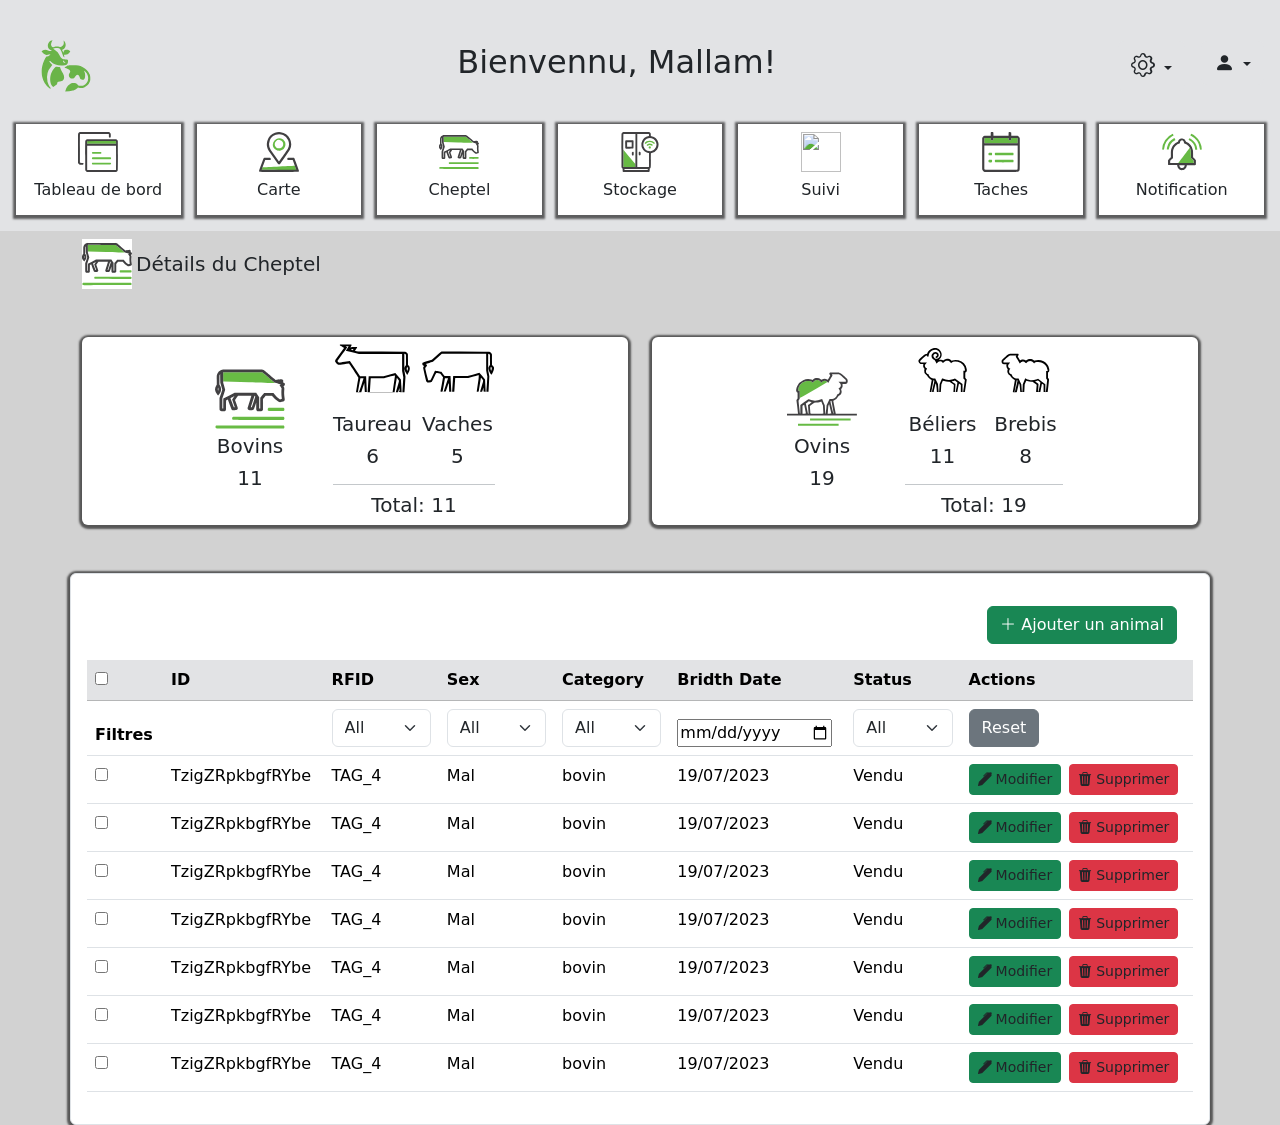
==== cheptel.html @ f748ea30 "Ajout de mon projet" ====
<!doctype html>
<html lang="en">

<head>
  <meta charset="utf-8">
  <meta name="viewport" content="width=device-width, initial-scale=1">
  <title>HerdTech_App</title>
  <link href="https://cdn.jsdelivr.net/npm/bootstrap@5.3.8/dist/css/bootstrap.min.css" rel="stylesheet"
    integrity="sha384-sRIl4kxILFvY47J16cr9ZwB07vP4J8+LH7qKQnuqkuIAvNWLzeN8tE5YBujZqJLB" crossorigin="anonymous">
  <link rel="stylesheet" href="https://cdn.jsdelivr.net/npm/bootstrap-icons@1.13.1/font/bootstrap-icons.min.css">
  <link rel="stylesheet" href="style.css">
</head>

<body>

  <header class="container-fluid d-none p-3 d-lg-block bg-secondary-subtle">
    <section class="d-flex justify-content-between align-items-center">
      <svg xmlns="http://www.w3.org/2000/svg" xml:space="preserve" width="100" height="100" viewBox="0 0 158.8 158.8">
        <path
          d="m107.2 160.8 1.6-4.7c1.4-3.3 4.4-6.4 7.4-7.9 1.5-.7 2-.8 4.2-.8 3.1 0 4.4.5 6.7 2.7l1.6 1.5h3.3c3.3 0 3.4 0 5.1-.9 6.6-3.3 8.6-11.5 4.5-18.4-1-1.6-4.4-5.1-4.2-4.2l.9 2.9c.5 2 .6 2.7.6 5-.2 4.5-1.5 6.3-4.5 6.3q-3.7.1-4.2-4.3-.5-4.1-3.6-4-1.7 0-3.4 3.1-.6 1.4-1.8 2.1c-1 .7-1.3.8-3.1.8s-2.2-.1-3.2-.8a5 5 0 0 1-2.1-4.1c0-1.3.2-1.8 1-3.2 1.3-2.2 1.4-2.8 1-4q-.3-2-4.4-3.4c-2.2-.8-4.5-2-4.5-2.4l1-.4q1.8-.3 3.3-1.6c.7-.5 1-.6 6.6-.8 8.5-.2 13 .4 17.6 2.5a23 23 0 0 1 11.8 12.5c.7 2 1 6.8.5 9-.4 2-1.8 4.8-3.2 6.5s-4 3.6-6.3 4.5-6 1.1-8.3.6l-1.6-.3-1.1 1a16 16 0 0 1-6 3.6c-1 .2-4 .7-6.7 1zm-25.5-5.4a32 32 0 0 1-11-18c-.8-3-1-9.7-.6-13 .7-5.2 2.8-11.6 5.4-16.3 1.4-2.6 1.7-3 2.6-3q2.3 0 4.4-2 1.3-1.2 1.4-1.5l-2.5.5c-4.2 1.2-6.6.6-9.8-2.7-1-1-1.7-2-1.7-2.1 0-.5 2-1.9 3.5-2.3q3-1 6.5.6c2.3 1 3.6 1.2 5.1.8q2.3-.3-.4-1.1c-3-1.1-5-4-5-7.1s1.7-6.1 4.3-7.8c.9-.5 3.2-1.3 3.2-1l-1 1.9c-1 2-1.5 4.4-1.3 5.7.3 1.2 1.3 3 2 3.3s1 .2 2.7-.3c2.6-.9 6-1 8.1-.2.8.3 1.8.5 2.1.5 1.6 0 4.4-2.4 5-4.4.4-1.2.4-3.4.1-5q-.4-1.4.3-.8.6.3 1.3 1.5c3 4.6 1.6 10.2-3 12.5l-1.2.6a35 35 0 0 0 2.8 4.6V96l1.3-.6c1.9-1 5-1 6.8 0q1.3.7 1.8 1.3c.5.5.5.6.1 1.1a16 16 0 0 1-4.1 4c-1 .5-1.6.6-3.5.6h-2.2l.4 2c.7 2.6.7 2.6-.3 1.7s-1.4-1.6-2.7-5.4c-1.8-5.3-3.3-7.6-5.3-8.5-1.8-.8-7.3-.6-8.7.3-.4.3-.2.5 3.3 3 3 2 4 3.1 6.1 7.3 3 5.6 4.7 6.8 10 7 3.1.2 3.6.4 3.7 1.7q.2 2.9-.7 4.7c-1 2.2-2.5 2.8-7.3 3.2-7.4.7-14.6-1.4-18.6-5.4-1.4-1.5-1.8-1.7-2.4-1.5q-.7 0-.7.4c0 .6 2 3 3.3 4.4l1.5 1.4-1.3 1.5a28 28 0 0 0-6.4 25c.7 2.5 2.7 6.9 4.2 8.8 1 1.2 1 1.4.6 2q-.3.4-.6.5zm25.6-40.7q.5-.8-.9-1-1.2-.1-1.3-1.1-.2-1.1-1-.8c-.4.4-.5 1.4 0 2.1.5 1 2.4 1.5 3.2.8m-19 38.8c-5-2.6-6.5-13.5-3.1-22l2-4c1.2-2 4.3-5.5 5.2-6 .3-.1 6.5.4 6.7.6l.5 1.7q.5 2 4.2 8.6c2.3 4.3 2.4 8.4 0 10.7-1.2 1.4-2.3 1.7-5 1.8q-3.2 0-3.8 1.3c-.2.4-.5 1.7-.7 3-"
          style="fill:#6AB449;stroke-width:.264583" transform="translate(-29.1 -40.9)" />
      </svg>

      <article>
        <h2>Bienvennu, Mallam!</h2>
      </article>

      <div class="d-flex gap-3">
        <div class="dropdown ">
          <a class="btn bg-secondary-subtle dropdown-toggle" href="#" role="button" data-bs-toggle="dropdown"
            aria-expanded="false">
            <i class="fs-4 bi bi-gear"></i>
          </a>

          <ul class="dropdown-menu">
            <li><a class="dropdown-item" href="#"><i class="bi bi-moon-stars-fill"></i>/<i
                  class="bi bi-sun-fill"></i>Mode sombre</a></li>
            <li><a class="dropdown-item" href="#"><i class="bi bi-globe"></i> Langue</a></li>
          </ul>
        </div>

        <div class="dropdown ">
          <a class="btn bg-secondary-subtle dropdown-toggle" href="#" role="button" data-bs-toggle="dropdown"
            aria-expanded="false">
            <i class="fs-5 bi bi-person-fill"></i>
          </a>

          <ul class="dropdown-menu">
            <li><a class="dropdown-item" href="#"><i class="bi bi-person-gear"></i> Parametre du compte</a></li>
            <li><a class="dropdown-item" href="connexion.html"><i class="bi bi-box-arrow-right"></i> Se déconnecter</a>
            </li>
          </ul>
        </div>
      </div>
    </section>

    <section class="d-flex gap-3 mt-2">

      <a href="index.html"
        class="d-flex flex-column justify-content-center align-items-center text-decoration-none bg-white text-dark text-center gap-2 p-2 w-100 card_nav">
        <article class="img_nav"><img src="Icons/dashboard.svg" alt=""></article>
        <h6>Tableau de bord</h6>
      </a>

      <a href="#"
        class="d-flex flex-column justify-content-center align-items-center text-decoration-none bg-white text-dark text-center gap-2 p-2 w-100 card_nav">
        <article class="img_nav"><img src="Icons/Carte de la ferme.svg" alt=""></article>
        <h6>Carte</h6>
      </a>

      <a href="cheptel.html"
        class="d-flex flex-column justify-content-center align-items-center text-decoration-none bg-white text-dark text-center gap-2 p-2 w-100 card_nav">
        <article class="img_nav"><img src="Icons/Cheptel.svg" alt=""></article>
        <h6>Cheptel</h6>
      </a>

      <a href="stockage.html"
        class="d-flex flex-column justify-content-center align-items-center text-decoration-none bg-white text-dark text-center gap-2 p-2 w-100 card_nav">
        <article class="img_nav"><img src="Icons/Stockage.svg" alt=""></article>
        <h6>Stockage</h6>
      </a>

      <a href="suivi.html"
        class="d-flex flex-column justify-content-center align-items-center text-decoration-none bg-white text-dark text-center gap-2 p-2 w-100 card_nav">
        <article class="img_nav"><img src="Icons/Suivi du bétail.svg" alt=""></article>
        <h6>Suivi</h6>
      </a>

      <a href="tache.html"
        class="d-flex flex-column justify-content-center align-items-center text-decoration-none bg-white text-dark text-center gap-2 p-2 w-100 card_nav">
        <article class="img_nav"><img src="Icons/Gestionnaire de Taches.svg" alt=""></article>
        <h6>Taches</h6>
      </a>

      <a href="notification.html"
        class="d-flex flex-column justify-content-center align-items-center text-decoration-none bg-white text-dark text-center gap-2 p-2 w-100 card_nav">
        <article class="img_nav"><img src="Icons/Notifications.svg" alt=""></article>
        <h6>Notification</h6>
      </a>
    </section>

  </header>

  <div class="d-flex Color_main">

    <aside
      class="said_bar d-flex d-lg-none flex-column justify-content-center align-items-center p-2 gap-3 d-lg-non sticky-top">

      <a href="index.html"
        class="d-flex flex-column justify-content-center align-items-center text-decoration-none bg-white text-dark text-center h-100 gap-2 p-2 nav_width card_nav">
        <article class="img_nav"><img src="Icons/dashboard.svg" alt=""></article>
      </a>

      <a href="#"
        class="d-flex flex-column justify-content-center align-items-center text-decoration-none bg-white text-dark text-center h-100  gap-2 p-2 nav_width card_nav">
        <article class="img_nav"><img src="Icons/Carte de la ferme.svg" alt=""></article>
      </a>

      <a href="cheptel.html"
        class="d-flex flex-column justify-content-center align-items-center text-decoration-none bg-white text-dark text-center h-100 gap-2 p-2 nav_width  card_nav">
        <article class="img_nav"><img src="Icons/Cheptel.svg" alt=""></article>
      </a>

      <a href="stockage.html"
        class="d-flex flex-column justify-content-center align-items-center text-decoration-none bg-white text-dark text-center h-100 gap-2 p-2 nav_width card_nav">
        <article class="img_nav"><img src="Icons/Stockage.svg" alt=""></article>
      </a>

      <a href="suivi.html"
        class="d-flex flex-column justify-content-center align-items-center text-decoration-none bg-white text-dark text-center h-100 gap-2 p-2 nav_width card_nav">
        <article class="img_nav"><img src="Icons/Suivi du bétail.svg" alt=""></article>
      </a>

      <a href="tache.html"
        class="d-flex flex-column justify-content-center align-items-center text-decoration-none bg-white text-dark text-center h-100 gap-2 p-2 nav_width card_nav">
        <article class="img_nav"><img src="Icons/Gestionnaire de Taches.svg" alt=""></article>
      </a>

      <a href="notification.html"
        class="d-flex flex-column justify-content-center align-items-center text-decoration-none bg-white text-dark text-center h-100 gap-2 p-2 nav_width card_nav">
        <article class="img_nav"><img src="Icons/Notifications.svg" alt=""></article>
      </a>

      <div class="d-flex flex-column gap-2">
        <div class="dropdown ">
          <a class="btn bg-secondary-subtle dropdown-toggle" href="#" role="button" data-bs-toggle="dropdown"
            aria-expanded="false">
            <i class="fs-4 bi bi-gear"></i>
          </a>

          <ul class="dropdown-menu">
            <li><a class="dropdown-item" href="#"><i class="bi bi-moon-stars-fill"></i>/<i
                  class="bi bi-sun-fill"></i>Mode sombre</a></li>
            <li><a class="dropdown-item" href="#"><i class="bi bi-globe"></i> Langue</a></li>
          </ul>
        </div>

        <div class="dropdown ">
          <a class="btn bg-secondary-subtle dropdown-toggle" href="#" role="button" data-bs-toggle="dropdown"
            aria-expanded="false">
            <i class="fs-5 bi bi-person-fill"></i>
          </a>

          <ul class="dropdown-menu">
            <li><a class="dropdown-item" href="#"><i class="bi bi-person-gear"></i> Parametre du compte</a></li>
            <li><a class="dropdown-item" href="connexion.html"><i class="bi bi-box-arrow-right"></i> Se déconnecter</a>
            </li>
          </ul>
        </div>
      </div>

    </aside>


    <main class="flex-grow-1" style="margin-left: 0 !important;">
      <section class="container d-flex align-items-center gap-1 mt-2">
        <article class="img_tableau_bord bg-white"><img src="Icons/Cheptel.svg" alt=""></article>
        <h5 class="m-0">Détails du Cheptel</h5>
      </section>

      <section class="container mt-5 Detail_tableau_marge w-100">
        <div class="row g-4">

          <div class="col-12 col-md-12 col-lg-6">
            <div class="card_nav bg-white d-flex justify-content-center align-items-center gap-5 rounded"
              >
              <div class="text-center">
                <article class="Logo"><img src="Icons/Cheptel.svg" alt=""></article>
                <h5>Bovins</h5>
                <h5>11</h5>
              </div>

              <div>

                <div class="d-flex gap-2">
                  <div class="text-center">
                    <svg xmlns="http://www.w3.org/2000/svg" width="75" height="75" viewBox="0 0 126.4 102.1">
                      <path
                        d="M110.6 81c-1.8-.1-1.8-.1-1.8-.7l-.1-3.5-.2-3-1.1 3.5-1.2 3.5h-3.7l2.7-9q2.6-8.9 2.6-9.8c0-1 0-1-1.8-3.1-1.7-2.1-1.7-2.2-1.9-1.6l-2 12-1.7 11.6H55v-1l1.7-24.5.1-1.5 12.5.1 12.5.2 6.2-1.8 13.7-3.7 9.3 10.7c.2.3.4 3 .8 10.9l.5 10.5.7.1q.9.1 0 .1zm-13.5-.6 4-27.2-.2-.6q-.2-.3-6.7 1.6l-9 2.4-2.5.6H71.5c-10.9 0-11.3 0-11.3.4l-1.4 22.6v.5H78c15.1 0 19.1 0 19.2-.3m-61.8 0 2-12c1.2-6.5 2.1-12 2-12.2 0-.3-15.1-23-15.7-23.7a42 42 0 0 0-8.4 1.1q-8 1.3-9 1.2-.8 0-1.6-.6C3.4 33.5.7 30.6.4 29.7A5 5 0 0 1 .8 26L15.2 6.3c0-.2-5.6-3.8-6.7-4.2q-.7-.4-.3-1.3c.2-.4.3-.4 9.8-.4 9.2 0 9.6 0 9.8.4.4.7.2 1.3-1 3l-1 1.6L27 5c1.2-.5 1.5-.5 5.6-.5s4.3 0 4.5.4l.2.7-1.9 2.8q-1.7 2.3-1.7 2.6l2.7.7 2.6.7h39.7l39.7.2 1 .4a7 7 0 0 1 3.2 3c.4 1 .4 1 .4 10v9l1 .8c2.5 2.2 2.8 6.2.7 10.7a30 30 0 0 1-3 5.2 31 31 0 0 1-3.6-6q-2.6-6 .6-9.4l.9-1V17.6l-.6-.6c-.5-.5-2-1-2.2-.8v27.5l1 5.5 1 5.5-.8 12.7-.9 13.1c0 .4 0 .5-1.7.5h-1.8v-1l.8-12.7.7-11.8-1-5.2-1-5.1V16.3H40.4l-8-1.8-14.2-3.3 2.3-3.6 2.5-4-2-.1q-1.9 0-2.5-.2-1-.2.7.9l1.3.8q.4.2-8.1 11.7L4 28.4q.1.4 1.3 1.6 1.3 1.3 1.8 1.2c.2 0 4.4-.6 9.2-1.5l8.8-1.4L33.7 41l8.6 12.8h10.2v.9l1.1 24 .1 2h-3.4l-.1-.8-.8-14.4-2.6 7.6-2.5 7.7h-4.5c-4.3 0-4.5 0-4.5-.4m9-11L48 57.6c0-.3-.3-.3-2.6-.3q-2.6 0-2.6.2c-.2.4-4 22.4-4 22.8q0 .3.9.2h.8zm78.2-26.2c.6-1.9.6-2.8 0-4l-.7-.8-.5.9c-.4.7-.4 1-.4 2.5.1 1.5.7 3.3 1 3zM31.1 8.3q.3-.4-.7-.3c-1 0-3.8 1-3.5 1.2l1.5.5 1.3.3.6-.7z"
                        style="display:inline;fill:#010101;fill-opacity:1;stroke-width:.204212" />
                    </svg>
                    <h5>Taureau</h5>
                    <h5>6</h5>
                  </div>

                  <div class="text-center">
                    <svg xmlns="http://www.w3.org/2000/svg" width="75" height="75" viewBox="0 0 128.3 102.7">
                      <path
                        d="m35 80.5 2.2-12.2 2.2-12.1-2-2.9-2.5-3.2c-.3-.3-5.7-1.4-6.9-1.4-.3 0-1 1.3-3.7 7.1-3.6 7.9-4 8.4-5.7 8.9l-3.3.2c-2.2 0-2.3 0-3.1-.5-1.6-1-1.7-1.2-4.4-13L5.3 40q.1-.6.8-2 .7-1.2.6-1.4l-1-.7q-1-.5-1.4-1.2c-.7-1.3-.4-3 .7-3.7.2-.2 3.8-1.4 7.9-2.7l7.4-2.3 7.3-6.4q7.3-6.4 8.4-7l1-.5h30.7l40.7.2 10.2.1 1 .6q2 1 3 3l.5 1v9l.1 9.1 1.3 1.3 1.8 2.3c1 2 .2 5.7-1.8 9.3a16 16 0 0 1-2.5 3.7 17 17 0 0 1-2.9-4q-2-3.7-2-6.7c0-1.6.1-2 .6-3l1.3-2 .7-.7V17.5l-.7-.7q-.8-.6-1.5-.7l-.9-.1v28.3l1 5 1 5.2-.7 13.1-.7 13.1h-3.6v-1.2l.9-12.9.7-11.7-1-5-1-5.2V15.8H37.3L35 18 22.6 29.3q-.4.4-6.8 2.3l-6.3 2 1.3.8q1.2.6 1.4 1c.1.1-2.2 3.6-3 4.6-.4.4-.4.5 2 10.8L14 61.4c.2.2 2 0 3.4-.1.6-.1.7-.4 4.4-8.2l3.8-8.2c.2-.2 10.8 1.6 11 1.9l2.7 3.7L42 54h10.2v.8l1.4 25.9h-3.7v-.9l-.3-6.6c-.2-8.9 0-8.9-3-.1L44 80.6h-1.8l-1.8.1 3.8-11.5L48 57.6h-5.3l-4 23-1.8.1q-1.8 0-2-.2m87.7-38q.7-2.3-.5-3.5l-.6-.7-.4.7c-.4.6-.5 1-.4 2.4q0 1.6.6 2.6l.4 1 .3-.6zM55 79.8l1.7-25.6c0-.1 5.5-.2 12.3-.2h12.3l7.4-2 12.8-3.5c.1 0 2.4 2.5 5 5.6l4.8 5.6.4 8.7.5 10.5.2 1.8h-1.8c-1.7 0-1.8 0-1.8-.5l-.1-3.4-.2-3-1.1 3.5-1.1 3.4h-3.6l2.7-8.8c2-6.4 2.6-9 2.6-9.8 0-1.2 0-1-3.5-5.1q-.1-.2-.3-.1l-3.8 23.7-1.7.1h-1.6v-.6l2-13.8a68 68 0 0 0 1.5-13.6c-.2-.3-1.5 0-9.2 2.2l-8.9 2.6H71.3c-10.6 0-11.1 0-11.1.4l-1.5 22.4c0 .4-.2.4-1.8.4H55z"
                        style="fill:#010101;fill-opacity:1;stroke-width:.205348" />
                    </svg>
                    <h5>Vaches</h5>
                    <h5>5</h5>
                  </div>
                </div>

                <div class="border-top border-secondary-subtle text-center mt-2">
                  <h5 class="pt-2">Total: 11</h5>
                </div>
              </div>

            </div>
          </div>

          <div class="col-12 col-md-12 col-lg-6">
            <div class="card_nav bg-white d-flex justify-content-center align-items-center gap-5 rounded"
             >
              <div class="text-center">
                <article class="Logo"><img src="Icons/Ovins.svg" alt=""></article>
                <h5>Ovins</h5>
                <h5>19</h5>
              </div>

              <div>

                <div class="d-flex gap-2">
                  <div class="text-center">
                    <svg xmlns="http://www.w3.org/2000/svg" width="75" height="75" viewBox="0 0 126.4 102.1">
                      <path
                        d="M43 80.5q-1.4 0-1.5-.2L45 60.2l-1.7-.9a13 13 0 0 1-5.5-5.3c-.6-1.3-.9-1.5-1.8-2a8 8 0 0 1-3.6-7.9q.1-1.2.4-1.8c.3-.6.3-.6-.3-1.2-.3-.3-.9-1.2-1.2-1.9a5 5 0 0 1-.7-3l.2-2.1.1-.6h-2l-2.9-.2q-3-1.2-3.4-4.4c-.1-2 .2-2.6 4-6.2 5.8-5.3 6.7-5.9 9.5-6.4l1.2-.3.6-1.4c1.6-3.9 5.1-6.8 9.5-7.9 4.2-1 8.2 0 11.1 2.9 4.8 4.8 4.4 12.4-.9 16q-1.3.8-.6.6l2.5-.2c1.9 0 2 0 3.4.8l1.5.7 1-.8a11 11 0 0 1 5.2-2c2.5-.1 5.3.8 7 2.3l.8.7 1.5-.4q4.6-1.6 10.3-.1A19 19 0 0 1 104 41.7c.6 3 .2 4.5-1.4 5.5l-1 .6v8.8l1.2 1.5 1.3 1.5-1.5 10-1.6 10.6c0 .4-.2.5-1.5.5H98l.1-.6 1.5-10 1.3-9.6-1.2-1.5-1.3-1.4V44.7h1.3c1.5 0 1.5-.1 1.2-2a16 16 0 0 0-12-13q-6.8-1.8-10.5 1.4l-.7.8-1.3-1.5c-1-1-1.6-1.6-2.6-2-1.2-.6-1.4-.7-3-.6-2.5.1-3.8.8-5.6 2.7L64 32l-.4-.6q-2-2.5-4.5-2.5-2.9 0-5 2.6-.6 1-1 1l-1.5-2.9C50 27 50 27 48.9 26.3q-2.4-1.1-3.5-3.6c-.5-1-.6-1.4-.6-2.9 0-1.6 0-1.8.7-3a7 7 0 0 1 6-3.6 6 6 0 0 1 4.9 3c1.4 3-.5 6.7-3.6 7l-1 .1V22c0-1.3.1-1.5.5-1.5q.4 0 1-.5c1.3-1.3.6-3.5-1.2-4-2.2-.6-4.6 1.8-4.2 4.2.2 1 1.3 2.7 2.1 3.4 3.8 2.7 9.5-.9 9.5-5.9 0-3.2-2-6.2-5.2-7.7-2.4-1-5.7-1-8.6.5-1.6.7-3.9 3-4.7 4.8-.6 1.4-1.2 3.6-1.2 4.9v.7H37v-1c0-1.2-.2-1.3-1.8-.5a70 70 0 0 0-9.6 8.7c-.3.7 0 1.8.6 2.3.4.4.8.4 5.6.5H37l-1.5 1.7c-1.7 1.9-2 2.4-2 3.7q0 2.6 2.8 4.2l1 .6q0 .1-.7 1l-1 1.6a6 6 0 0 0 .1 3.9c.5 1 2 2.5 3.1 2.8.7.2.8.3 1.1 1.2.5 1.4 1.8 3.2 2.8 4.1L45 57c1.2.6 1.7.7 3.7.8H51l2.3 4.7 2.3 4.6.5 6.6.6 6.7-3 .2c-3.5.1-8.4 0-8.4-.4l2.2-9.2c1.9-7.9 2-9 1.9-9.6q-.2-.8-.8-.7-.5 0-.6.2l-3.6 19q-.1.6.4.6zm10.7-.5-.5-6.1c-.5-5.2-.6-5.8-1-6.8q-.6-1-.7-.8l-3.3 14a9 9 0 0 0 2.8.2c2.7 0 2.7 0 2.7-.5m5.3.5h-1.5l.2-1.5.4-6.7.3-5.1 2-4.6 2-4.8 1.2.2a22 22 0 0 0 11 2.2c3.3-.2 5.2-.6 8.6-2l1-.4 6.4 4.6 6.3 4.5v6.9l.1 6.9h-2.9V68.5l-1.5-1-1.6-1.1-1.5 7.1-1.4 7-1.4.1c-1.2 0-1.3 0-1.3-.3s.6-3.8 1.5-7.9l1.5-7.7c0-.2-1-1-2.1-2L84 61.3l-1.8.5-2.6.8-.9.2 3 2.2L85 67a148 148 0 0 1-.8 13.3q0 .3-1.3.3-1.5.1-1.3-.4l.8-11.4c0-.4-.8-1-3.7-3L75 63.3H73c-2.2 0-4.9-.4-7.2-1.2q-2-.7-2-.4l-1.4 3.2-1.2 3-.3 5-.5 6.3-.1 1.3H73 59"
                        style="display:inline;fill:#010101;stroke-width:.204212" />
                    </svg>
                    <h5>Béliers</h5>
                    <h5>11</h5>
                  </div>

                  <div class="text-center">
                    <svg xmlns="http://www.w3.org/2000/svg" width="75" height="75" viewBox="0 0 126.4 102.1">
                      <path
                        d="m96.7 80.7-1.5-.2h-1.5V68.3l-1.2-.9q-1.7-1.2-1.6-.6L88.3 80c0 .5-.1.5-3.7.5h-3.5v-1.2L82 69c0-.5-.3-.8-3.5-3.1l-3.5-2.6h-2q-3.6 0-7-1.1-1.3-.5-1.6-.4L63 65l-1.2 3-.3 6.2-.4 6.3-3.4.1c-3.2 0-3.3 0-3.4-.3l-.5-6.2c-.4-5.5-.5-5.7-1-7l-.7-1.2-1.7 7-1.8 7.5c-.1.3-.5.4-3.5.4q-3.3 0-3.3-.3L45.2 61c.1-.4 0-.5-1.6-1.4a14 14 0 0 1-5.7-5.4q-.7-1.5-1.4-1.7c-1-.4-2.6-2.2-3.1-3.4q-1.4-3-.4-6l.3-1-.7-.9a8 8 0 0 1-1.5-6.5l.2-.8h-2.7c-2.9 0-3.9-.3-4.7-1.3a6 6 0 0 1-1-4c.2-1.9.8-2.6 5.5-6.7 6.6-5.9 6.4-5.8 16-5.7 6 0 6.4 0 6.8.4q1 .8-.3 2.9l-.8 1.2 1.8 3.1 2 3.3q0 .3 1.5-.4c2.5-1.1 5.7-1 7.8.4l.7.5.8-.6c3.6-2.9 9.3-2.8 12.4 0 .9.8.9.8 1.5.5A19 19 0 0 1 103 40.8q1.2 5-1.2 6.4l-.7.4v9l1 1.4.8 1.4-1.1 10.5-1.2 10.5H99q-1.4 0-1.7.3t-.6 0m-51.2-.8c2-8 4.4-18.4 4.3-18.7q-.2-.3-.8-.3c-.5 0-.6 0-.8 1l-3.5 18.3c0 .5.6.3.8-.3m52-.2 1.2-10 1-9.2-.8-1.3L98 58V45h1.2c1.4 0 1.3 0 1.3-1.3a15 15 0 0 0-4-8.6c-3.3-3.6-7.9-5.5-12.8-5.3-2 0-2.5.1-3.5.6-.7.3-1.6.9-1.9 1.3l-.6.7-.9-1.2a7 7 0 0 0-5.8-3.1q-3.9 0-6.4 3.6l-.5.6-1.1-1.2c-2-1.9-3.4-2.3-5.5-1.7-1 .3-1.4.6-2.6 1.7l-1.4 1.4-3.1-5.3-3.4-5.8q-.4-.4.3-1.4l.5-1-5.5.1-5.4.1-1.2.6c-1.1.5-9 7.3-9.5 8.1-.3.5-.3 1.8-.1 2.6v.4h11.3L36 32.5l-1.7 2.3c-1 2.2 0 4.7 2.5 6l1 .5-.6.6c-1.6 1.7-2 4-1.2 6a4 4 0 0 0 3 2.5q.6-.1 1 1.1a10 10 0 0 0 4.8 5.5q2 1 5.5 1h1.3l2.2 4.7 2.3 4.8.5 6c.5 6.8.5 6.8 1 6.8s.5-.6.8-7.8l.2-5 2.1-5 2-5 .7.4c1.5 1.3 4.6 2.3 8 2.7q4.4.6 11-1.6l2-.7 6 4.5 6.2 4.5v6.6c0 6.3 0 6.6.4 6.6q.4 0 .5-.8m-10.7-7.3c.9-4.3 1.6-7.9 1.5-8l-2.2-1.8-2.1-1.5-2.4.8c-2.1.7-2.3.8-2 1 .2.3 4.3 3.2 5.5 4l-.3 6.4c-.6 7.7-.6 7 0 7 .4-.1.5-.7 2-8"
                        style="display:inline;fill:#020202;fill-opacity:1;stroke-width:.204212" />
                    </svg>
                    <h5>Brebis</h5>
                    <h5>8</h5>
                  </div>
                </div>

                <div class="border-top border-secondary-subtle text-center mt-2">
                  <h5 class="pt-2">Total: 19</h5>
                </div>
              </div>

            </div>
          </div>

        </div>
      </section>

      <section class="container mt-5 card_nav bg-white p-3 rounded border Detail_tableau_marge w-100">

        <!-- --------Boutton_modal d'ajout_animal-------- -->

        <div class="d-flex justify-content-end m-3">
          <button type="button" class="btn btn-success" data-bs-toggle="modal" data-bs-target="#AjoutAnimal">
            <i class="bi bi-plus-lg"></i> Ajouter un animal
          </button>
        </div>
        <!-- __________________------_________________________-----_____ -->
        <div class="table-responsive">
          <table class="table">
            <thead class="table-secondary">
              <tr>
                <th><input type="checkbox"></th>
                <th scope="col">ID</th>
                <th scope="col">RFID</th>
                <th scope="col">Sex</th>
                <th scope="col">Category</th>
                <th scope="col">Bridth Date</th>
                <th scope="col">Status</th>
                <th scope="col">Actions</th>
              </tr>
            </thead>

            <thead>
              <tr>
                <th>Filtres</th>
                <th></th>

                <th>
                  <select class="form-select" aria-label="Default select example">
                    <option selected>All</option>
                    <option value="1">One</option>
                    <option value="2">Two</option>
                    <option value="3">Three</option>
                  </select>
                </th>
                <th>
                  <select class="form-select" aria-label="Default select example">
                    <option selected>All</option>
                    <option value="1">One</option>
                    <option value="2">Two</option>
                    <option value="3">Three</option>
                  </select>
                </th>
                <th>
                  <select class="form-select" aria-label="Default select example">
                    <option selected>All</option>
                    <option value="1">One</option>
                    <option value="2">Two</option>
                    <option value="3">Three</option>
                  </select>
                </th>
                <th>
                  <input type="date">
                </th>
                <th>
                  <select class="form-select" aria-label="Default select example">
                    <option selected>All</option>
                    <option value="1">One</option>
                    <option value="2">Two</option>
                    <option value="3">Three</option>
                  </select>
                </th>
                <th>
                  <button class="btn btn-secondary">Reset</button>
                </th>
              </tr>
            </thead>
            <tbody>
              <tr>
                <td><input type="checkbox"></td>
                <td>TzigZRpkbgfRYbe</td>
                <td>TAG_4</td>
                <td>Mal</td>
                <td>bovin</td>
                <td>19/07/2023</td>
                <td>Vendu</td>
                <td>
                  <!-- ---------boutton modifierAnimal------------- -->
                  <div class="d-flex align-items-center gap-2 flex-nowrap">

                    <button type="button" class="btn btn-success text-dark btn-sm d-flex align-items-center gap-1"
                      data-bs-toggle="modal" data-bs-target="#ModifierAnimal">

                      <i class="bi bi-pen-fill"></i>
                      <span class="d-none d-md-inline">Modifier</span>
                    </button>

                    <button type="button" class="btn btn-danger text-dark btn-sm d-flex align-items-center gap-1"
                      data-bs-toggle="modal" data-bs-target="#SupprimerAnimal">

                      <i class="bi bi-trash3-fill"></i>
                      <span class="d-none d-md-inline">Supprimer</span>
                    </button>

                  </div>
                </td>
              </tr>

              <tr>
                <td><input type="checkbox"></td>
                <td>TzigZRpkbgfRYbe</td>
                <td>TAG_4</td>
                <td>Mal</td>
                <td>bovin</td>
                <td>19/07/2023</td>
                <td>Vendu</td>
                <td>
                  <div class="d-flex align-items-center gap-2 flex-nowrap">

                    <button type="button" class="btn btn-success text-dark btn-sm d-flex align-items-center gap-1"
                      data-bs-toggle="modal" data-bs-target="#ModifierAnimal">

                      <i class="bi bi-pen-fill"></i>
                      <span class="d-none d-md-inline">Modifier</span>
                    </button>

                    <button type="button" class="btn btn-danger text-dark btn-sm d-flex align-items-center gap-1"
                      data-bs-toggle="modal" data-bs-target="#SupprimerAnimal">

                      <i class="bi bi-trash3-fill"></i>
                      <span class="d-none d-md-inline">Supprimer</span>
                    </button>

                  </div>
                </td>

              </tr>

              <tr>
                <td><input type="checkbox"></td>
                <td>TzigZRpkbgfRYbe</td>
                <td>TAG_4</td>
                <td>Mal</td>
                <td>bovin</td>
                <td>19/07/2023</td>
                <td>Vendu</td>
                <td>
                  <div class="d-flex align-items-center gap-2 flex-nowrap">

                    <button type="button" class="btn btn-success text-dark btn-sm d-flex align-items-center gap-1"
                      data-bs-toggle="modal" data-bs-target="#ModifierAnimal">

                      <i class="bi bi-pen-fill"></i>
                      <span class="d-none d-md-inline">Modifier</span>
                    </button>

                    <button type="button" class="btn btn-danger text-dark btn-sm d-flex align-items-center gap-1"
                      data-bs-toggle="modal" data-bs-target="#SupprimerAnimal">

                      <i class="bi bi-trash3-fill"></i>
                      <span class="d-none d-md-inline">Supprimer</span>
                    </button>

                  </div>
                </td>
              </tr>

              <tr>
                <td><input type="checkbox"></td>
                <td>TzigZRpkbgfRYbe</td>
                <td>TAG_4</td>
                <td>Mal</td>
                <td>bovin</td>
                <td>19/07/2023</td>
                <td>Vendu</td>
                <td>
                  <div class="d-flex align-items-center gap-2 flex-nowrap">

                    <button type="button" class="btn btn-success text-dark btn-sm d-flex align-items-center gap-1"
                      data-bs-toggle="modal" data-bs-target="#ModifierAnimal">

                      <i class="bi bi-pen-fill"></i>
                      <span class="d-none d-md-inline">Modifier</span>
                    </button>

                    <button type="button" class="btn btn-danger text-dark btn-sm d-flex align-items-center gap-1"
                      data-bs-toggle="modal" data-bs-target="#SupprimerAnimal">

                      <i class="bi bi-trash3-fill"></i>
                      <span class="d-none d-md-inline">Supprimer</span>
                    </button>

                  </div>
                </td>
              </tr>

              <tr>
                <td><input type="checkbox"></td>
                <td>TzigZRpkbgfRYbe</td>
                <td>TAG_4</td>
                <td>Mal</td>
                <td>bovin</td>
                <td>19/07/2023</td>
                <td>Vendu</td>
                <td>
                  <div class="d-flex align-items-center gap-2 flex-nowrap">

                    <button type="button" class="btn btn-success text-dark btn-sm d-flex align-items-center gap-1"
                      data-bs-toggle="modal" data-bs-target="#ModifierAnimal">

                      <i class="bi bi-pen-fill"></i>
                      <span class="d-none d-md-inline">Modifier</span>
                    </button>

                    <button type="button" class="btn btn-danger text-dark btn-sm d-flex align-items-center gap-1"
                      data-bs-toggle="modal" data-bs-target="#SupprimerAnimal">

                      <i class="bi bi-trash3-fill"></i>
                      <span class="d-none d-md-inline">Supprimer</span>
                    </button>

                  </div>
                </td>
              </tr>

              <tr>
                <td><input type="checkbox"></td>
                <td>TzigZRpkbgfRYbe</td>
                <td>TAG_4</td>
                <td>Mal</td>
                <td>bovin</td>
                <td>19/07/2023</td>
                <td>Vendu</td>
                <td>
                  <div class="d-flex align-items-center gap-2 flex-nowrap">

                    <button type="button" class="btn btn-success text-dark btn-sm d-flex align-items-center gap-1"
                      data-bs-toggle="modal" data-bs-target="#ModifierAnimal">

                      <i class="bi bi-pen-fill"></i>
                      <span class="d-none d-md-inline">Modifier</span>
                    </button>

                    <button type="button" class="btn btn-danger text-dark btn-sm d-flex align-items-center gap-1"
                      data-bs-toggle="modal" data-bs-target="#SupprimerAnimal">

                      <i class="bi bi-trash3-fill"></i>
                      <span class="d-none d-md-inline">Supprimer</span>
                    </button>

                  </div>
                </td>
              </tr>

              <tr>
                <td><input type="checkbox"></td>
                <td>TzigZRpkbgfRYbe</td>
                <td>TAG_4</td>
                <td>Mal</td>
                <td>bovin</td>
                <td>19/07/2023</td>
                <td>Vendu</td>
                <td>
                  <div class="d-flex align-items-center gap-2 flex-nowrap">

                    <button type="button" class="btn btn-success text-dark btn-sm d-flex align-items-center gap-1"
                      data-bs-toggle="modal" data-bs-target="#ModifierAnimal">

                      <i class="bi bi-pen-fill"></i>
                      <span class="d-none d-md-inline">Modifier</span>
                    </button>

                    <button type="button" class="btn btn-danger text-dark btn-sm d-flex align-items-center gap-1"
                      data-bs-toggle="modal" data-bs-target="#SupprimerAnimal">

                      <i class="bi bi-trash3-fill"></i>
                      <span class="d-none d-md-inline">Supprimer</span>
                    </button>

                  </div>
                </td>
              </tr>
            </tbody>
          </table>
        </div>

      </section>
    </main>


    <!-- --------------Modal_Modifier_Animal------------------ -->

    <div class="modal fade" id="ModifierAnimal" tabindex="-1" aria-hidden="true">
      <div class="modal-dialog">
        <div class="modal-content">

          <div class="modal-header bg-secondary-subtle">
            <h5 class="modal-title">editer un animal</h5>
            <button type="button" class="btn-close" data-bs-dismiss="modal" aria-label="Close"></button>
          </div>

          <div class="modal-body">
            <div class="mb-3">
              <label for="exampleFormControlInput1" class="form-label">RFID Tag</label>
              <select class="form-select" aria-label="Default select example">
                <option selected>----Selec RFID---</option>
                <option value="1">One</option>
                <option value="2">Two</option>
                <option value="3">Three</option>
              </select>
            </div>

            <div class="mb-3">
              <label for="exampleFormControlInput1" class="form-label">Categories</label>
              <select class="form-select" aria-label="Default select example">
                <option selected>choisir</option>
                <option value="1">Vache</option>
                <option value="2">Taureau</option>
                <option value="3">hévre</option>
              </select>
            </div>

            <div class="mb-3">
              <label for="exampleFormControlInput1" class="form-label">Sex</label>
              <select class="form-select" aria-label="Default select example">
                <option selected>Genre</option>
                <option value="1">Mal</option>
                <option value="2">Femell</option>
              </select>
            </div>

            <div class="mb-3 d-flex flex-column">
              <label for="exampleFormControlInput1" class="form-label">Date de naissance</label>
              <input class="rounded p-2 border border-secondary-subtle " type="date" name="" id="">
            </div>

            <div class="mb-3">
              <label for="exampleFormControlInput1" class="form-label">Status</label>
              <select class="form-select" aria-label="Default select example">
                <option selected>Sain</option>
                <option value="1">Malade</option>
                <option value="2">Vendu</option>
              </select>
            </div>
          </div>

          <div class="modal-footer bg-secondary-subtle">
            <button type="button" class="btn btn-secondary" data-bs-dismiss="modal">
              Annuler
            </button>
            <button type="button" class="btn btn-success">
              Sauvegarder les modifications
            </button>
          </div>

        </div>
      </div>
    </div>
    <!-- ---------__________------------_________--------- -->

    <!-- ----------------Modal_Supprimer_Animal______-------- -->

    <div class="modal fade" id="SupprimerAnimal" tabindex="-1" aria-hidden="true">
      <div class="modal-dialog">
        <div class="modal-content">

          <div class="modal-header bg-secondary-subtle text-danger">
            <h5 class="modal-title">Supprimer l'animal </h5>
            <button type="button" class="btn-close" data-bs-dismiss="modal" aria-label="Close"></button>
          </div>

          <div class="modal-body">
            <p>Est-vous sur de vouloir Supprimer l'animal <span class="fw-bold">RFID_Tag4</span> ?</p>
          </div>

          <div class="modal-footer bg-secondary-subtle">
            <button type="button" class="btn btn-secondary" data-bs-dismiss="modal">
              Annuler
            </button>
            <button type="button" class="btn btn-danger">
              Supprimer
            </button>
          </div>

        </div>
      </div>
    </div>

    <!-- ____-------_______-------_________------______ -->

    <!-- -------------Modal_Ajout_animal--------------- -->

    <div class="modal fade" id="AjoutAnimal" tabindex="-1" aria-hidden="true">
      <div class="modal-dialog">
        <div class="modal-content">

          <div class="modal-header bg-secondary-subtle">
            <h5 class="modal-title">Ajouter un animal</h5>
            <button type="button" class="btn-close" data-bs-dismiss="modal" aria-label="Close"></button>
          </div>

          <div class="modal-body">
            <div class="mb-3">
              <label for="exampleFormControlInput1" class="form-label">RFID Tag</label>
              <select class="form-select" aria-label="Default select example">
                <option selected>----Selec RFID---</option>
                <option value="1">One</option>
                <option value="2">Two</option>
                <option value="3">Three</option>
              </select>
            </div>

            <div class="mb-3">
              <label for="exampleFormControlInput1" class="form-label">Categories</label>
              <select class="form-select" aria-label="Default select example">
                <option selected>choisir</option>
                <option value="1">Vache</option>
                <option value="2">Taureau</option>
                <option value="3">hévre</option>
              </select>
            </div>

            <div class="mb-3">
              <label for="exampleFormControlInput1" class="form-label">Sex</label>
              <select class="form-select" aria-label="Default select example">
                <option selected>Genre</option>
                <option value="1">Mal</option>
                <option value="2">Femell</option>
              </select>
            </div>

            <div class="mb-3 d-flex flex-column">
              <label for="exampleFormControlInput1" class="form-label">Date de naissance</label>
              <input class="rounded p-2 border border-secondary-subtle " type="date" name="" id="">
            </div>

            <div class="mb-3">
              <label for="exampleFormControlInput1" class="form-label">Status</label>
              <select class="form-select" aria-label="Default select example">
                <option selected>Sain</option>
                <option value="1">Malade</option>
                <option value="2">Vendu</option>
              </select>
            </div>
          </div>

          <div class="modal-footer bg-secondary-subtle">
            <button type="button" class="btn btn-secondary" data-bs-dismiss="modal">
              Annuler
            </button>
            <button type="button" class="btn btn-success">
              Sauvegarder
            </button>
          </div>

        </div>
      </div>
    </div>
    <!-- --------________-------_______-------_______--------- -->
  </div>



  <script src="https://cdn.jsdelivr.net/npm/bootstrap@5.3.8/dist/js/bootstrap.bundle.min.js"
    integrity="sha384-FKyoEForCGlyvwx9Hj09JcYn3nv7wiPVlz7YYwJrWVcXK/BmnVDxM+D2scQbITxI"
    crossorigin="anonymous"></script>
</body>

</html>
---- style.css ----
.Logo{
    height: 70px;
    width: 70px;
}
.Logo img{
    height: 100%;
    width: 100%;
}
.said_bar{
    height: 100vh !important;
    width: 100px;
}
.nav_width{
    width: 80% !important;
}
.img_nav{
    height: 40px;
    width: 40px;
    color: white;
}
.img_nav img{
    height: 100%;
    width: 100%;
    align-items: center;
}
.card_nav{
    box-shadow: 0px 1px 2px 3px rgba(0,0,0,0.59);
}
.Color_main{
    background-color: #D2D2D2;
}
.img_tableau_bord{
    height: 50px;
    width: 50px;
}
.img_tableau_bord img{
    height: 100%;
    width: 100%;
}
.img_marqueur{
    height: 45px;
    width: 65px;
    border-radius: 20px;
    box-shadow: 0px 1px 2px 3px rgba(0,0,0,0.59);
}
.img_marqueur img{
    height: 100%;
    width: 100%;
    align-items: center;
}

/* -----------Suivi_Css------------ */
.SousAsignation{
    height: 35px;
    width: 35px;
}

/* ---------Notification_Css____________ */

.Notification_color{
    width: 3% !important;
}

/* OUTLINED INPUT STYLES */

.outlined-input {
    position: relative;
}

.outlined-input input {
    color: var(--main-white);
    height: 3rem;
    width: 100%;
    outline: 1px solid #1A8755;
    border-radius: 5px;
    border: none;
    padding-left: 20px;
    transition: .1s ;
}

.outlined-input label {
    position: absolute;
    top: 50%;
    left: 5%;
    transform: translateY(-50%);
    background-color: #FFFFFF;
    color: black;
    text-align: center;
    transition: .2s var(--main-ease);
    font-size: 1rem;
    pointer-events: none;
    padding: 0 5px;
}

.outlined-input input:not(:placeholder-shown) ~ label,
.outlined-input input:focus ~ label {
    top: 0px;
    left: 10px;
    font-size: 1rem;
}

.outlined-input input:focus {
    outline: 1px solid rgb(0, 0, 0) !important;
}

.outlined-input input:focus ~ label {
    color: black !important;
}

/* END OUTLINED INPUT STYLES */

@media (max-width:768px) {
    .Carte{
        width: 635px !important;
    }

    .Detail_tableau_marge{
        width: 650px !important;
    }
}
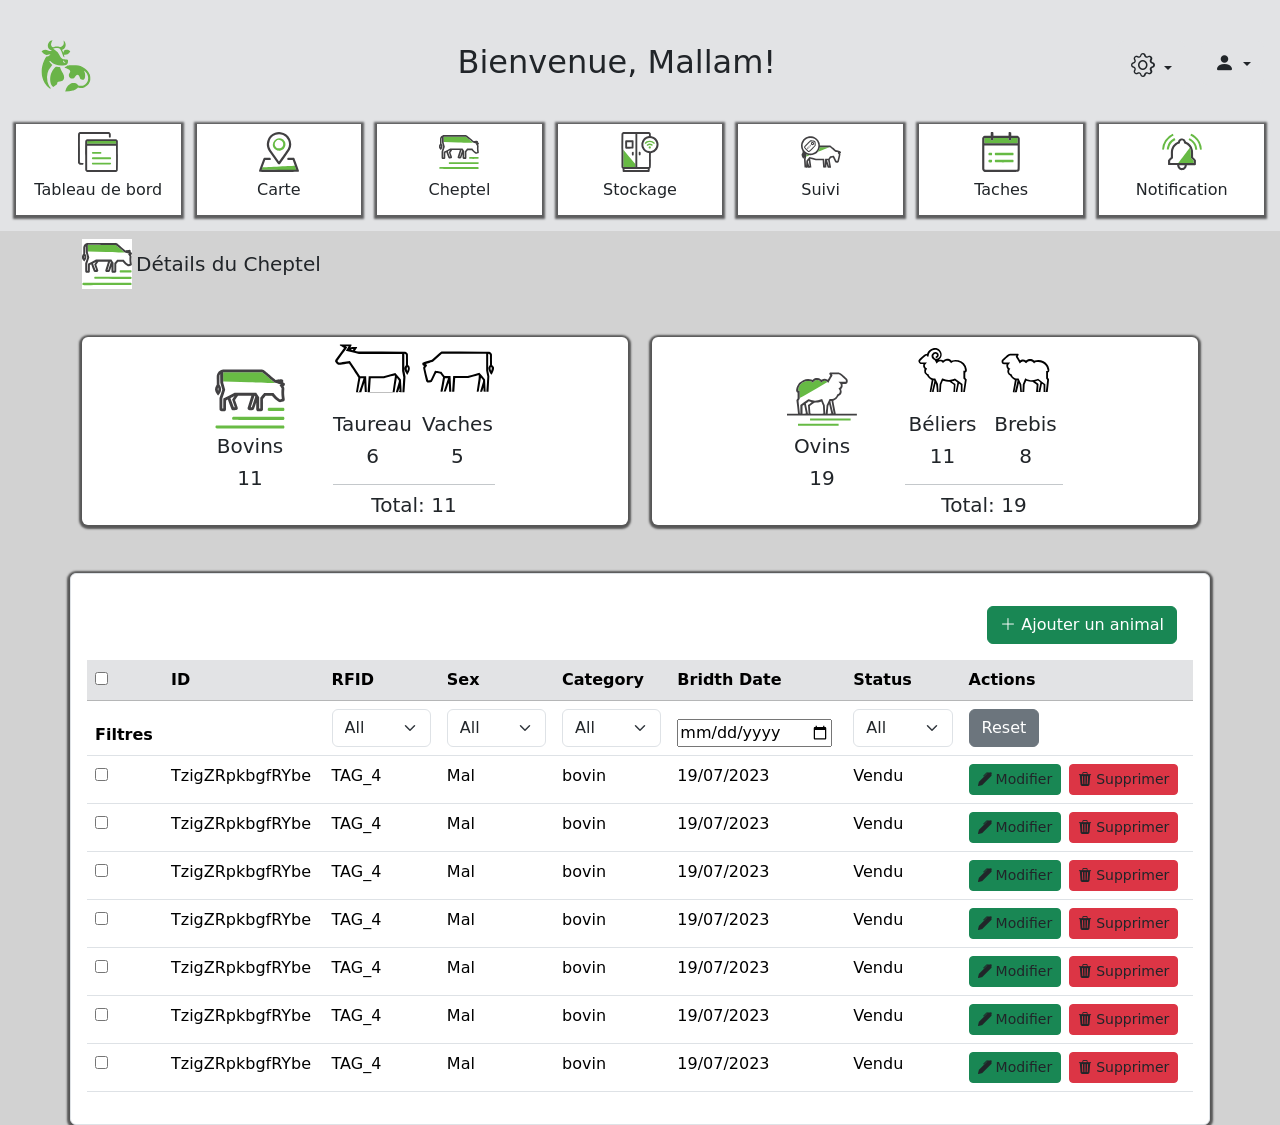
==== commit 6a49435f: "Deuxieme modification" ====
--- a/cheptel.html
+++ b/cheptel.html
@@ -13,7 +13,7 @@
 
 <body>
 
-  <header class="container-fluid d-none p-3 d-lg-block bg-secondary-subtle">
+   <header class="container-fluid d-none p-3 d-lg-block bg-secondary-subtle">
     <section class="d-flex justify-content-between align-items-center">
       <svg xmlns="http://www.w3.org/2000/svg" xml:space="preserve" width="100" height="100" viewBox="0 0 158.8 158.8">
         <path
@@ -22,7 +22,7 @@
       </svg>
 
       <article>
-        <h2>Bienvennu, Mallam!</h2>
+        <h2>Bienvenue, Mallam!</h2>
       </article>
 
       <div class="d-flex gap-3">
@@ -82,7 +82,15 @@
 
       <a href="suivi.html"
         class="d-flex flex-column justify-content-center align-items-center text-decoration-none bg-white text-dark text-center gap-2 p-2 w-100 card_nav">
-        <article class="img_nav"><img src="Icons/Suivi du bétail.svg" alt=""></article>
+        <article class="img_nav d-flex justify-content-center align-items-center"><svg xmlns="http://www.w3.org/2000/svg" width="50" height="100"
+            viewBox="0 0 752.2 590.4">
+            <path
+              d="M309.7 451.4c18-.2 47.5-.2 65.5 0 18 .1 3.3.3-32.8.3s-50.8-.2-32.7-.3M98.5 377.8c.6-1.6 1.2-11 1.5-20.9s.8-18 1.1-18 3.8 1.4 7.9 3c14 6 37.7 12.3 45.7 12.3 2 0 3.5.5 3.5 1 0 .9-36.5 16.2-58.3 24.6-2 .7-2.2.4-1.4-2m218-88.3c15.6-17.6 29.7-47 35.5-73.8 1.3-6 2.5-11 2.7-11.1.2-.2 40.2-.2 88.9 0l88.5.3-105.2 42.5a9110 9110 0 0 0-110 45l-5 2.4zm-222-33-30.1-30.4 30.4 30.1 30.4 30.4c0 .9-2.8-1.8-30.7-30m67.3 10c0-.1 20.8-21 46.3-46.3l46.4-46-46 46.3c-42.9 43-46.7 46.9-46.7 46M95.6 153a1133 1133 0 0 1 30.7-30.1c.4 0-13 13.6-29.5 30.1A1133 1133 0 0 1 66.1 183c-.3 0 13-13.5 29.5-30m309.2 18.6c26.2-.2 68.7-.2 94.5 0s4.3.3-47.6.3c-52 0-73-.1-46.9-.3"
+              style="fill:#67ba44;stroke-width:1.18081" />
+            <path
+              d="M68 588.9c-1.9-1.4-2.6-9.6-7-80.2L56.1 430l3.3-16.4a314 314 0 0 0 3.2-18c0-1-2 1.6-4.4 5.6-13.7 22.4-14.8 22.7-25 6.8-26-40-29.5-70.8-10.3-91.3l5.4-5.8v-36.7L23 265C6.4 236-2.3 196 1 163.5 3.6 137.8 8 122 19 99.8A216 216 0 0 1 33.2 75c9.3-13.2 28-32 40.9-41.1C108.7 9.3 154.3-3.1 194.2 1c24 2.5 41.5 7.5 62.6 17.9a177 177 0 0 1 98.6 147.8v5.6l98.3.3 98.3.3 5.3 2.6c3 1.5 25 20 49 41.2 24 21.1 44 38.7 44.5 39l43.1 13.5c23.3 7.1 44.2 14 46.5 15.1a22 22 0 0 1 7.9 30.7c-2.8 4.2-8.1 8.7-11.8 10-.5.1.7 3.2 2.6 6.7q3.6 6.5 3.6 11.7c0 4.5-26.1 121-29.7 132.4a32 32 0 0 1-23.5 20.6c-6.4 1.2-31.5-1.5-37-4-9.5-4.2-12-8-31.9-51-10.3-22.4-19.2-41-19.7-41.6-.6-.8-36.3 4.5-37.2 5.5l-12 17.6c-11.7 17.3-11.8 17.5-10.8 22.5 3.3 16.1 24.7 137 24.7 139.3 0 5.4-1 5.6-32 5.6-29.1 0-29.4 0-31-2.7-1-1.4-6.4-16.9-12-34.3a418 418 0 0 0-10.8-31.1c-.2.2-1.2 15-2.2 32.8-1.4 28-2 32.5-3.7 33.8-2.9 2.1-53.4 2.1-56.3 0-1.7-1.3-2.5-9.8-6-67-2.4-36-4.2-66.7-4.2-68.1V451H277l-51.7-14.4c-28.4-8-51.9-14.2-52.1-13.9s4.8 37.4 11.3 82.5c11.4 78.8 11.8 82 9.7 83.5-1.7 1.2-8.6 1.6-30.4 1.6-16 0-29-.5-30.3-1.1s-3-4.3-4.3-9.2c-2-7.3-2.3-7.7-3-4.5-.4 2-.8 5.6-.9 8q0 4.4-2.4 5.6c-3.6 1.9-52.2 1.6-54.9-.3m92.6-29.7c0-2.3-14-98.4-14.9-102.2-.7-2.8-1-2.6-7.6 4.7-6.3 7-7 8.2-7 13 0 3.4 4.2 19.2 11.8 44.3l12.4 40.4c.7 2 5.3 1.9 5.3-.2m289.1-69.6c2.4-48.2 3.7-66 4.8-67.4 1.4-1.6 5.7-1.8 31.5-1.8h30l16-21.2a368 368 0 0 1 17.4-22.2c2.1-1.3 67-12 68.7-11.4.8.3 11.7 22.5 24.2 49.4 25.5 54.5 22.4 50.2 35.6 50.2 5.6 0 5.7 0 6.9-4.4a2797 2797 0 0 0 26.7-115.7c-.4-1-5-7.8-10.1-15.1a73 73 0 0 1-9.4-15.7q0-2.4 4.8-5.3c2.6-1.6 4.4-3.2 3.8-3.5-.5-.3-14.8-4.6-31.7-9.6s-32.3-10.3-34.2-11.7-21.9-19-44.3-39l-43.3-38.8c-2.4-2.2-5.6-2.3-97.3-2.2-52.2.1-95 .3-95.1.4-.2.2-1.4 5.2-2.7 11a179 179 0 0 1-138 136.6c-9.8 2.2-15.1 2.5-36.9 2.5-22 0-26.8-.3-36-2.5-13-3.1-22.5-6.2-32.1-10.2-4-1.7-7.7-3.1-8-3.1s-.6 6.4-.6 14.3c0 12.7-.8 17.9-6.6 46.3l-6.5 32 3.9 61.7c2 33.9 4 61.4 4.2 61.2s1.5-21.3 2.7-46.8c1.3-25.6 2.6-47.6 2.9-48.9.6-2.5 56.5-68.7 59.7-70.6 1.4-.8 18 3.3 61.8 15.6l59.9 16.7h152.2l1 2.6c.7 1.5 2.8 30 4.8 63.5 3.7 61.6 5 77.7 5.7 71.8.2-1.8 1.9-32.7 3.6-68.7m80 68.6-9.5-52.8-9.6-52.3c-.6-1.7-2.1-2-10.7-2-9.9 0-10 0-9.2 2.6l31.4 96.3c3 9 4 10.9 6 10.9 1.8 0 2.2-.6 1.7-2.7M209 322.5a148 148 0 0 0 112.1-181.6 149 149 0 0 0-96.3-103 153 153 0 0 0-91.3-.7c-31.6 10-60 31.4-78.3 59a140 140 0 0 0-24.5 81.5c0 40.2 13.5 73.7 41.2 102.5 23.6 24.5 50 38.2 84.6 44 12.7 2.2 39.2 1.3 52.5-1.7m-72.6-29.3c-5.2-1.7-9.9-5.9-39.9-35.7s-34.2-34.4-36.3-40q-4.2-11.6-.4-23.3c1.7-5.3 7.3-11.3 54.6-58.8 29-29.1 54.6-54 57-55.2 8.2-4.2 12.9-4.5 46-2.9 27.5 1.4 32.3 2 37.3 4.1 8.9 4 15.5 11.5 18.2 20.4 1.2 4.4 3.3 38.7 3.5 58.7.2 11.8-.1 13.7-2.9 19.3-2.4 4.9-13.8 17-54.7 57.7-35.6 35.5-53.4 52.4-57 54.2-7 3.5-17.7 4.1-25.4 1.5m25-26.2c13.3-11.8 93.1-92.3 94.8-95.6 1-2 1-9.5 0-32.4-1.6-33-2.1-35.3-9.4-38.8-5-2.4-59.2-5.4-63.9-3.5A1250 1250 0 0 0 129 149l-51 51.2V212l31.5 31.6 31.7 31.6h5.5c5.3 0 6.2-.5 14.8-8.1m-35-26.7-1.6-3-2.8 2.6c-2.5 2.3-2.7 2.4-3.5.4q-.7-2 1.2-3.2 3.5-2 .5-6.8c-1.3-2.1-1.6-2.2-3.5-.4-1.2 1-3 1.5-4 1-1.8-.6-1.8-1 .6-3.6 2.7-2.8 2.7-3 .7-6-1.5-2.3-1.7-3.4-.7-4.5q1.4-1.6 3.6 1.6l2.2 3 3-2.8c2.8-2.6 2.8-3 1.1-5.6-1-1.5-1.5-3.7-1-4.8.6-1.8 1-1.6 3.4 1.3s2.8 3.1 4.2 1.4q1.6-2.2 3.2-.6c1.4 1.2 1.3 1.8-.7 4-2.5 2.6-2.5 2.6-.2 5.4 2 2.4 2.5 2.6 4.2 1.2 3-2.5 4.8.2 2 2.8-2.4 2.1-2.4 2.2-.1 5.4 1.9 2.7 2 3.5.7 4.6s-2 .6-3.7-1.8l-2-3.1-3 3c-2.8 2.8-2.8 3-1 6 2 2.8 1.7 5.4-.4 5.4-.5 0-1.6-1.3-2.5-3m3-17.8-2.1-3.2-3 3c-3 3-3 3.1-1 6.3l2.1 3.1 3-3c3-3 3-3 1-6.2m22.3-7c-2-2.8-2.2-2.9-4.2-1.1-3.3 3-5.3.8-2.2-2.5 2.4-2.6 2.4-2.8.5-5.8-2-3-2.2-3-4.3-1-1.7 1.5-2.6 1.6-3.6.6s-.8-2 .8-3.8c2-2 2-2.7.6-5.3-2.2-4.2.2-6.6 2.8-2.8l2 2.7 2.9-2.8c2.8-2.7 2.9-3 1-5.7-1.4-2.2-1.5-3.2-.4-4.2q1.4-1.6 3.2 1.3c1.7 2.5 2 2.6 3.9.9 1.7-1.6 2.2-1.6 3.4-.2 1 1.3 1 2-.4 3.1-2.3 1.8-2.3 3.5 0 6.4 1.3 1.8 2 2 3.4.8 2.8-2.3 4.7-.3 2.3 2.4-2 2.2-2 2.5-.1 5.7 1.8 3 1.8 3.5.2 4.8q-1.6 1.3-1.8.4c0-.5-.8-2-1.7-3.3-1.7-2.2-1.8-2.2-4.7.5-2.8 2.7-2.8 2.8-1 6.1 1.5 2.5 1.7 3.7.7 4.7s-1.8.5-3.3-1.8m2.4-12.4c1.9-2 2-2.8.6-5.3-2-3.6-2.5-3.7-5.7-.3-2.3 2.6-2.4 3-.7 5.4 2.2 3.2 3 3.2 5.8.2m23-12c-2-4-2.1-4-4.6-1.7-3.5 3.2-5.6 1-2.4-2.3 2.5-2.7 2.6-3 .6-5.9s-2.1-3-4.2-1.1c-3.4 3-5.5.9-2.4-2.4 2.5-2.6 2.5-2.8.5-5.8-1.5-2.3-1.6-3.5-.7-4.5q1.3-1.5 3.7 1.6l2.3 2.8 2.7-2.7c2.7-2.6 2.7-2.8.8-6.1-1.7-3-1.8-3.7-.3-4.8q1.6-1.3 1.7-.4c0 .6.8 2 1.8 3.3 1.6 2.1 1.8 2.2 4 .2 3-2.7 4.6-.2 1.8 2.9-2 2.1-2 2.4 0 5.3 1.9 3 2.1 3 4.1 1.1 3-2.6 4.5 0 1.8 3-2 2.2-2 2.4 0 5.4 2.9 4.4.5 6.7-2.8 2.7l-2.3-2.8-2.8 2.7c-2.6 2.6-2.6 2.8-.7 6.1 1.6 2.9 1.7 3.7.4 4.8s-2 .7-3-1.4m2.1-13.1c2.5-2.6 2.5-2.7.3-5.6l-2.2-3-3 2.9c-2.8 2.6-2.8 3-1.1 5.6 2.3 3.4 2.9 3.4 6 .1m26.5-13a38 38 0 0 1-17-15.6c-2.8-6.4-2.8-18.5.1-24.8 2.7-5.9 10-12.9 15.7-15.3a37 37 0 0 1 21.2-.5c6.5 2 13.9 8.7 17.1 15.7a29.3 29.3 0 0 1-26.7 41.8c-3.6 0-8.3-.6-10.4-1.3m15-19.1c3.8-2 4.8-4 4.8-9.2 0-11.3-16.8-12.6-19.5-1.6-1 3.8 1.6 9 5.4 11 3.8 1.9 5.3 1.9 9.3-.2"
+              style="fill:#414042;stroke-width:1.18081" />
+          </svg></article>
         <h6>Suivi</h6>
       </a>
 
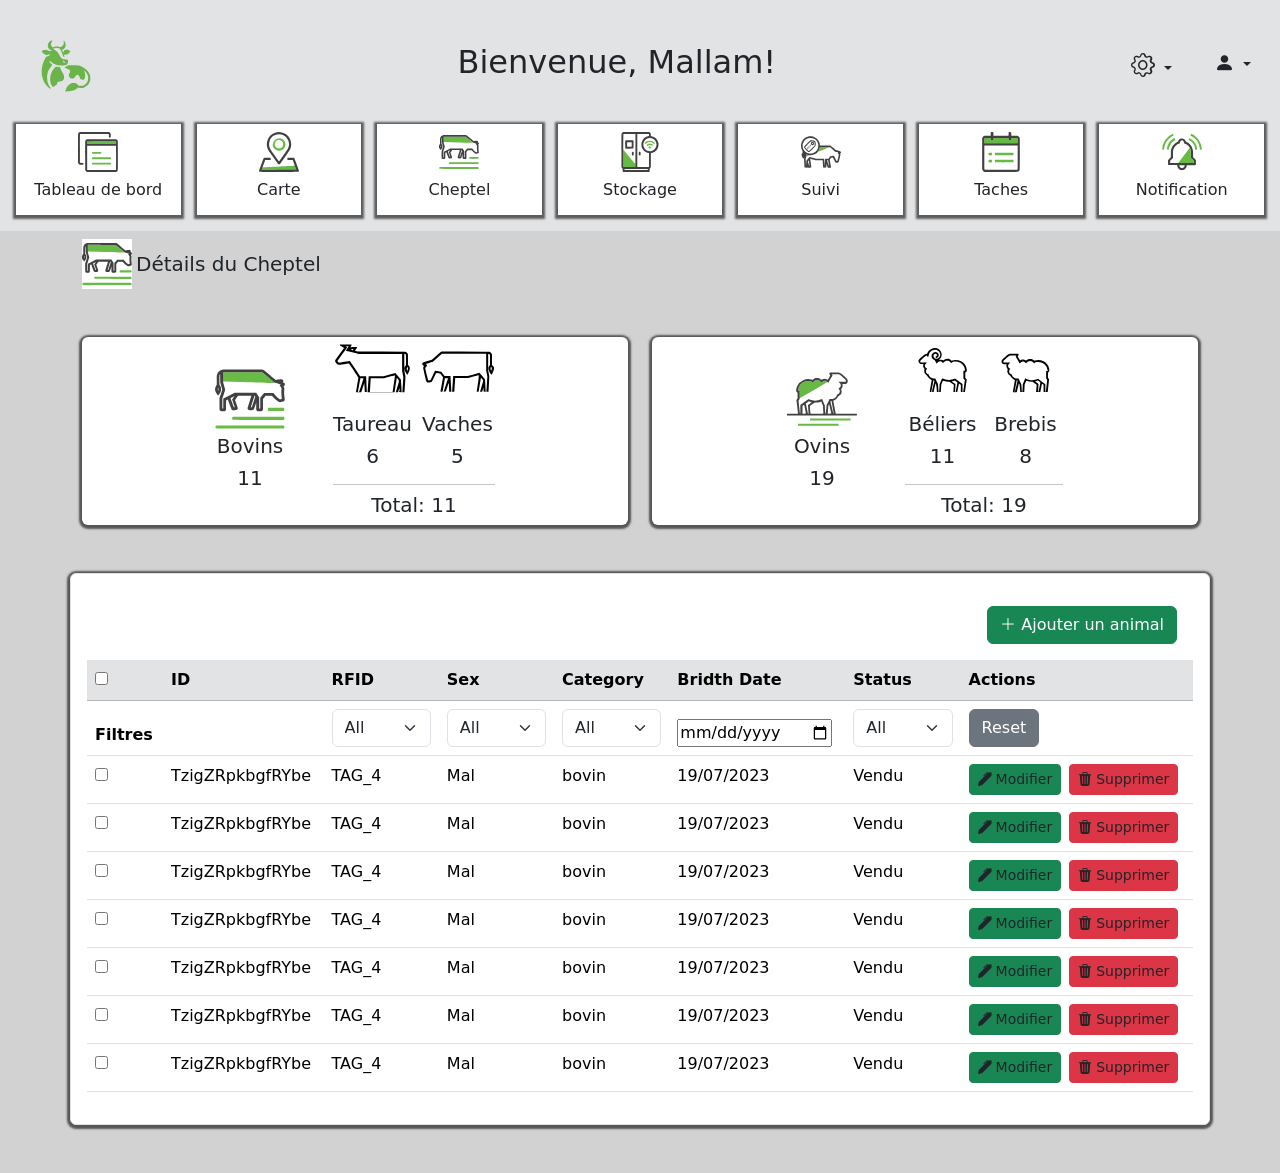
==== commit dd303848: "Modification du pair" ====
--- a/cheptel.html
+++ b/cheptel.html
@@ -136,7 +136,15 @@
 
       <a href="suivi.html"
         class="d-flex flex-column justify-content-center align-items-center text-decoration-none bg-white text-dark text-center h-100 gap-2 p-2 nav_width card_nav">
-        <article class="img_nav"><img src="Icons/Suivi du bétail.svg" alt=""></article>
+        <article class="img_nav d-flex justify-content-center align-items-center"><svg xmlns="http://www.w3.org/2000/svg" width="45" height="50"
+            viewBox="0 0 752.2 590.4">
+            <path
+              d="M309.7 451.4c18-.2 47.5-.2 65.5 0 18 .1 3.3.3-32.8.3s-50.8-.2-32.7-.3M98.5 377.8c.6-1.6 1.2-11 1.5-20.9s.8-18 1.1-18 3.8 1.4 7.9 3c14 6 37.7 12.3 45.7 12.3 2 0 3.5.5 3.5 1 0 .9-36.5 16.2-58.3 24.6-2 .7-2.2.4-1.4-2m218-88.3c15.6-17.6 29.7-47 35.5-73.8 1.3-6 2.5-11 2.7-11.1.2-.2 40.2-.2 88.9 0l88.5.3-105.2 42.5a9110 9110 0 0 0-110 45l-5 2.4zm-222-33-30.1-30.4 30.4 30.1 30.4 30.4c0 .9-2.8-1.8-30.7-30m67.3 10c0-.1 20.8-21 46.3-46.3l46.4-46-46 46.3c-42.9 43-46.7 46.9-46.7 46M95.6 153a1133 1133 0 0 1 30.7-30.1c.4 0-13 13.6-29.5 30.1A1133 1133 0 0 1 66.1 183c-.3 0 13-13.5 29.5-30m309.2 18.6c26.2-.2 68.7-.2 94.5 0s4.3.3-47.6.3c-52 0-73-.1-46.9-.3"
+              style="fill:#67ba44;stroke-width:1.18081" />
+            <path
+              d="M68 588.9c-1.9-1.4-2.6-9.6-7-80.2L56.1 430l3.3-16.4a314 314 0 0 0 3.2-18c0-1-2 1.6-4.4 5.6-13.7 22.4-14.8 22.7-25 6.8-26-40-29.5-70.8-10.3-91.3l5.4-5.8v-36.7L23 265C6.4 236-2.3 196 1 163.5 3.6 137.8 8 122 19 99.8A216 216 0 0 1 33.2 75c9.3-13.2 28-32 40.9-41.1C108.7 9.3 154.3-3.1 194.2 1c24 2.5 41.5 7.5 62.6 17.9a177 177 0 0 1 98.6 147.8v5.6l98.3.3 98.3.3 5.3 2.6c3 1.5 25 20 49 41.2 24 21.1 44 38.7 44.5 39l43.1 13.5c23.3 7.1 44.2 14 46.5 15.1a22 22 0 0 1 7.9 30.7c-2.8 4.2-8.1 8.7-11.8 10-.5.1.7 3.2 2.6 6.7q3.6 6.5 3.6 11.7c0 4.5-26.1 121-29.7 132.4a32 32 0 0 1-23.5 20.6c-6.4 1.2-31.5-1.5-37-4-9.5-4.2-12-8-31.9-51-10.3-22.4-19.2-41-19.7-41.6-.6-.8-36.3 4.5-37.2 5.5l-12 17.6c-11.7 17.3-11.8 17.5-10.8 22.5 3.3 16.1 24.7 137 24.7 139.3 0 5.4-1 5.6-32 5.6-29.1 0-29.4 0-31-2.7-1-1.4-6.4-16.9-12-34.3a418 418 0 0 0-10.8-31.1c-.2.2-1.2 15-2.2 32.8-1.4 28-2 32.5-3.7 33.8-2.9 2.1-53.4 2.1-56.3 0-1.7-1.3-2.5-9.8-6-67-2.4-36-4.2-66.7-4.2-68.1V451H277l-51.7-14.4c-28.4-8-51.9-14.2-52.1-13.9s4.8 37.4 11.3 82.5c11.4 78.8 11.8 82 9.7 83.5-1.7 1.2-8.6 1.6-30.4 1.6-16 0-29-.5-30.3-1.1s-3-4.3-4.3-9.2c-2-7.3-2.3-7.7-3-4.5-.4 2-.8 5.6-.9 8q0 4.4-2.4 5.6c-3.6 1.9-52.2 1.6-54.9-.3m92.6-29.7c0-2.3-14-98.4-14.9-102.2-.7-2.8-1-2.6-7.6 4.7-6.3 7-7 8.2-7 13 0 3.4 4.2 19.2 11.8 44.3l12.4 40.4c.7 2 5.3 1.9 5.3-.2m289.1-69.6c2.4-48.2 3.7-66 4.8-67.4 1.4-1.6 5.7-1.8 31.5-1.8h30l16-21.2a368 368 0 0 1 17.4-22.2c2.1-1.3 67-12 68.7-11.4.8.3 11.7 22.5 24.2 49.4 25.5 54.5 22.4 50.2 35.6 50.2 5.6 0 5.7 0 6.9-4.4a2797 2797 0 0 0 26.7-115.7c-.4-1-5-7.8-10.1-15.1a73 73 0 0 1-9.4-15.7q0-2.4 4.8-5.3c2.6-1.6 4.4-3.2 3.8-3.5-.5-.3-14.8-4.6-31.7-9.6s-32.3-10.3-34.2-11.7-21.9-19-44.3-39l-43.3-38.8c-2.4-2.2-5.6-2.3-97.3-2.2-52.2.1-95 .3-95.1.4-.2.2-1.4 5.2-2.7 11a179 179 0 0 1-138 136.6c-9.8 2.2-15.1 2.5-36.9 2.5-22 0-26.8-.3-36-2.5-13-3.1-22.5-6.2-32.1-10.2-4-1.7-7.7-3.1-8-3.1s-.6 6.4-.6 14.3c0 12.7-.8 17.9-6.6 46.3l-6.5 32 3.9 61.7c2 33.9 4 61.4 4.2 61.2s1.5-21.3 2.7-46.8c1.3-25.6 2.6-47.6 2.9-48.9.6-2.5 56.5-68.7 59.7-70.6 1.4-.8 18 3.3 61.8 15.6l59.9 16.7h152.2l1 2.6c.7 1.5 2.8 30 4.8 63.5 3.7 61.6 5 77.7 5.7 71.8.2-1.8 1.9-32.7 3.6-68.7m80 68.6-9.5-52.8-9.6-52.3c-.6-1.7-2.1-2-10.7-2-9.9 0-10 0-9.2 2.6l31.4 96.3c3 9 4 10.9 6 10.9 1.8 0 2.2-.6 1.7-2.7M209 322.5a148 148 0 0 0 112.1-181.6 149 149 0 0 0-96.3-103 153 153 0 0 0-91.3-.7c-31.6 10-60 31.4-78.3 59a140 140 0 0 0-24.5 81.5c0 40.2 13.5 73.7 41.2 102.5 23.6 24.5 50 38.2 84.6 44 12.7 2.2 39.2 1.3 52.5-1.7m-72.6-29.3c-5.2-1.7-9.9-5.9-39.9-35.7s-34.2-34.4-36.3-40q-4.2-11.6-.4-23.3c1.7-5.3 7.3-11.3 54.6-58.8 29-29.1 54.6-54 57-55.2 8.2-4.2 12.9-4.5 46-2.9 27.5 1.4 32.3 2 37.3 4.1 8.9 4 15.5 11.5 18.2 20.4 1.2 4.4 3.3 38.7 3.5 58.7.2 11.8-.1 13.7-2.9 19.3-2.4 4.9-13.8 17-54.7 57.7-35.6 35.5-53.4 52.4-57 54.2-7 3.5-17.7 4.1-25.4 1.5m25-26.2c13.3-11.8 93.1-92.3 94.8-95.6 1-2 1-9.5 0-32.4-1.6-33-2.1-35.3-9.4-38.8-5-2.4-59.2-5.4-63.9-3.5A1250 1250 0 0 0 129 149l-51 51.2V212l31.5 31.6 31.7 31.6h5.5c5.3 0 6.2-.5 14.8-8.1m-35-26.7-1.6-3-2.8 2.6c-2.5 2.3-2.7 2.4-3.5.4q-.7-2 1.2-3.2 3.5-2 .5-6.8c-1.3-2.1-1.6-2.2-3.5-.4-1.2 1-3 1.5-4 1-1.8-.6-1.8-1 .6-3.6 2.7-2.8 2.7-3 .7-6-1.5-2.3-1.7-3.4-.7-4.5q1.4-1.6 3.6 1.6l2.2 3 3-2.8c2.8-2.6 2.8-3 1.1-5.6-1-1.5-1.5-3.7-1-4.8.6-1.8 1-1.6 3.4 1.3s2.8 3.1 4.2 1.4q1.6-2.2 3.2-.6c1.4 1.2 1.3 1.8-.7 4-2.5 2.6-2.5 2.6-.2 5.4 2 2.4 2.5 2.6 4.2 1.2 3-2.5 4.8.2 2 2.8-2.4 2.1-2.4 2.2-.1 5.4 1.9 2.7 2 3.5.7 4.6s-2 .6-3.7-1.8l-2-3.1-3 3c-2.8 2.8-2.8 3-1 6 2 2.8 1.7 5.4-.4 5.4-.5 0-1.6-1.3-2.5-3m3-17.8-2.1-3.2-3 3c-3 3-3 3.1-1 6.3l2.1 3.1 3-3c3-3 3-3 1-6.2m22.3-7c-2-2.8-2.2-2.9-4.2-1.1-3.3 3-5.3.8-2.2-2.5 2.4-2.6 2.4-2.8.5-5.8-2-3-2.2-3-4.3-1-1.7 1.5-2.6 1.6-3.6.6s-.8-2 .8-3.8c2-2 2-2.7.6-5.3-2.2-4.2.2-6.6 2.8-2.8l2 2.7 2.9-2.8c2.8-2.7 2.9-3 1-5.7-1.4-2.2-1.5-3.2-.4-4.2q1.4-1.6 3.2 1.3c1.7 2.5 2 2.6 3.9.9 1.7-1.6 2.2-1.6 3.4-.2 1 1.3 1 2-.4 3.1-2.3 1.8-2.3 3.5 0 6.4 1.3 1.8 2 2 3.4.8 2.8-2.3 4.7-.3 2.3 2.4-2 2.2-2 2.5-.1 5.7 1.8 3 1.8 3.5.2 4.8q-1.6 1.3-1.8.4c0-.5-.8-2-1.7-3.3-1.7-2.2-1.8-2.2-4.7.5-2.8 2.7-2.8 2.8-1 6.1 1.5 2.5 1.7 3.7.7 4.7s-1.8.5-3.3-1.8m2.4-12.4c1.9-2 2-2.8.6-5.3-2-3.6-2.5-3.7-5.7-.3-2.3 2.6-2.4 3-.7 5.4 2.2 3.2 3 3.2 5.8.2m23-12c-2-4-2.1-4-4.6-1.7-3.5 3.2-5.6 1-2.4-2.3 2.5-2.7 2.6-3 .6-5.9s-2.1-3-4.2-1.1c-3.4 3-5.5.9-2.4-2.4 2.5-2.6 2.5-2.8.5-5.8-1.5-2.3-1.6-3.5-.7-4.5q1.3-1.5 3.7 1.6l2.3 2.8 2.7-2.7c2.7-2.6 2.7-2.8.8-6.1-1.7-3-1.8-3.7-.3-4.8q1.6-1.3 1.7-.4c0 .6.8 2 1.8 3.3 1.6 2.1 1.8 2.2 4 .2 3-2.7 4.6-.2 1.8 2.9-2 2.1-2 2.4 0 5.3 1.9 3 2.1 3 4.1 1.1 3-2.6 4.5 0 1.8 3-2 2.2-2 2.4 0 5.4 2.9 4.4.5 6.7-2.8 2.7l-2.3-2.8-2.8 2.7c-2.6 2.6-2.6 2.8-.7 6.1 1.6 2.9 1.7 3.7.4 4.8s-2 .7-3-1.4m2.1-13.1c2.5-2.6 2.5-2.7.3-5.6l-2.2-3-3 2.9c-2.8 2.6-2.8 3-1.1 5.6 2.3 3.4 2.9 3.4 6 .1m26.5-13a38 38 0 0 1-17-15.6c-2.8-6.4-2.8-18.5.1-24.8 2.7-5.9 10-12.9 15.7-15.3a37 37 0 0 1 21.2-.5c6.5 2 13.9 8.7 17.1 15.7a29.3 29.3 0 0 1-26.7 41.8c-3.6 0-8.3-.6-10.4-1.3m15-19.1c3.8-2 4.8-4 4.8-9.2 0-11.3-16.8-12.6-19.5-1.6-1 3.8 1.6 9 5.4 11 3.8 1.9 5.3 1.9 9.3-.2"
+              style="fill:#414042;stroke-width:1.18081" />
+          </svg> </article>
       </a>
 
       <a href="tache.html"
@@ -274,7 +282,7 @@
         </div>
       </section>
 
-      <section class="container mt-5 card_nav bg-white p-3 rounded border Detail_tableau_marge w-100">
+      <section class="container mt-5 card_nav bg-white p-3 rounded border Detail_tableau_marge w-100 mb-5">
 
         <!-- --------Boutton_modal d'ajout_animal-------- -->
 
